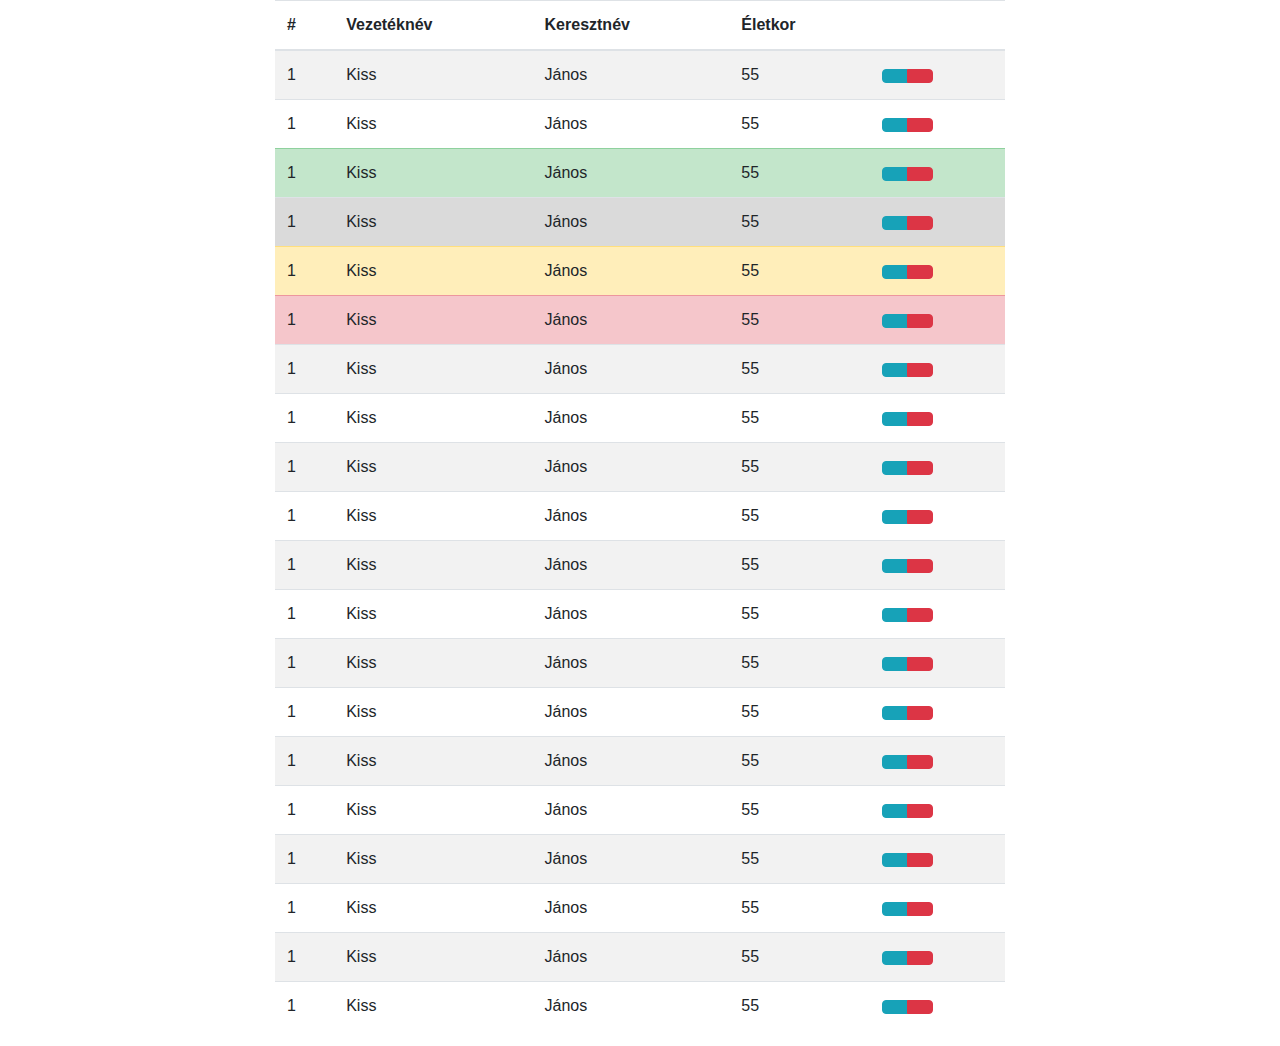
==== about.html @ 347f29a4 "First commit" ====
<!DOCTYPE html>
<html lang="en">

<head>
    <meta charset="UTF-8">
    <meta name="viewport" content="width=device-width, initial-scale=1.0">
    <title>About</title>
    <link rel="stylesheet" href="lib/bootstrap-4.5.0-dist/css/bootstrap.min.css">
    <link rel="stylesheet" href="https://use.fontawesome.com/releases/v5.14.0/css/all.css" integrity="sha384-HzLeBuhoNPvSl5KYnjx0BT+WB0QEEqLprO+NBkkk5gbc67FTaL7XIGa2w1L0Xbgc" crossorigin="anonymous">
</head>

<body>
    <div class="container">
        <div class="row">
            <div class="col-2"></div>
            <div class="col-8">
                <table class="table table-striped table-hover">
                    <thead>
                        <tr>
                            <th>#</th>
                            <th>Vezetéknév</th>
                            <th>Keresztnév</th>
                            <th>Életkor</th>
                            <th></th>
                        </tr>
                    </thead>
                    <tbody>
                        <tr>
                            <td>1</td>
                            <td>Kiss</td>
                            <td>János</td>
                            <td>55</td>
                            <td>
                                <div class="btn-group">
                                    <button class="btn btn-info">
                                        <i class="fas fa-sync-alt"></i>
                                    </button>
                                    <button class="btn btn-danger">
                                        <i class="fas fa-trash-alt"></i>
                                    </button>
                                </div>
                            </td>
                        </tr>
                        <tr>
                            <td>1</td>
                            <td>Kiss</td>
                            <td>János</td>
                            <td>55</td>
                            <td>
                                <div class="btn-group">
                                    <button class="btn btn-info">
                                        <i class="fas fa-sync-alt"></i>
                                    </button>
                                    <button class="btn btn-danger">
                                        <i class="fas fa-trash-alt"></i>
                                    </button>
                                </div>
                            </td>
                        </tr>
                        <tr class="table-success">
                            <td>1</td>
                            <td>Kiss</td>
                            <td>János</td>
                            <td>55</td>
                            <td>
                                <div class="btn-group">
                                    <button class="btn btn-info">
                                        <i class="fas fa-sync-alt"></i>
                                    </button>
                                    <button class="btn btn-danger">
                                        <i class="fas fa-trash-alt"></i>
                                    </button>
                                </div>
                            </td>
                        </tr>
                        <tr class="table-active">
                            <td>1</td>
                            <td>Kiss</td>
                            <td>János</td>
                            <td>55</td>
                            <td>
                                <div class="btn-group">
                                    <button class="btn btn-info">
                                        <i class="fas fa-sync-alt"></i>
                                    </button>
                                    <button class="btn btn-danger">
                                        <i class="fas fa-trash-alt"></i>
                                    </button>
                                </div>
                            </td>
                        </tr>
                        <tr class="table-warning">
                            <td>1</td>
                            <td>Kiss</td>
                            <td>János</td>
                            <td>55</td>
                            <td>
                                <div class="btn-group">
                                    <button class="btn btn-info">
                                        <i class="fas fa-sync-alt"></i>
                                    </button>
                                    <button class="btn btn-danger">
                                        <i class="fas fa-trash-alt"></i>
                                    </button>
                                </div>
                            </td>
                        </tr>
                        <tr class="table-danger">
                            <td>1</td>
                            <td>Kiss</td>
                            <td>János</td>
                            <td>55</td>
                            <td>
                                <div class="btn-group">
                                    <button class="btn btn-info">
                                        <i class="fas fa-sync-alt"></i>
                                    </button>
                                    <button class="btn btn-danger">
                                        <i class="fas fa-trash-alt"></i>
                                    </button>
                                </div>
                            </td>
                        </tr>
                        <tr class="table-infor">
                            <td>1</td>
                            <td>Kiss</td>
                            <td>János</td>
                            <td>55</td>
                            <td>
                                <div class="btn-group">
                                    <button class="btn btn-info">
                                        <i class="fas fa-sync-alt"></i>
                                    </button>
                                    <button class="btn btn-danger">
                                        <i class="fas fa-trash-alt"></i>
                                    </button>
                                </div>
                            </td>
                        </tr>
                        <tr>
                            <td>1</td>
                            <td>Kiss</td>
                            <td>János</td>
                            <td>55</td>
                            <td>
                                <div class="btn-group">
                                    <button class="btn btn-info">
                                        <i class="fas fa-sync-alt"></i>
                                    </button>
                                    <button class="btn btn-danger">
                                        <i class="fas fa-trash-alt"></i>
                                    </button>
                                </div>
                            </td>
                        </tr>
                        <tr>
                            <td>1</td>
                            <td>Kiss</td>
                            <td>János</td>
                            <td>55</td>
                            <td>
                                <div class="btn-group">
                                    <button class="btn btn-info">
                                        <i class="fas fa-sync-alt"></i>
                                    </button>
                                    <button class="btn btn-danger">
                                        <i class="fas fa-trash-alt"></i>
                                    </button>
                                </div>
                            </td>
                        </tr>
                        <tr>
                            <td>1</td>
                            <td>Kiss</td>
                            <td>János</td>
                            <td>55</td>
                            <td>
                                <div class="btn-group">
                                    <button class="btn btn-info">
                                        <i class="fas fa-sync-alt"></i>
                                    </button>
                                    <button class="btn btn-danger">
                                        <i class="fas fa-trash-alt"></i>
                                    </button>
                                </div>
                            </td>
                        </tr>
                        <tr>
                            <td>1</td>
                            <td>Kiss</td>
                            <td>János</td>
                            <td>55</td>
                            <td>
                                <div class="btn-group">
                                    <button class="btn btn-info">
                                        <i class="fas fa-sync-alt"></i>
                                    </button>
                                    <button class="btn btn-danger">
                                        <i class="fas fa-trash-alt"></i>
                                    </button>
                                </div>
                            </td>
                        </tr>
                        <tr>
                            <td>1</td>
                            <td>Kiss</td>
                            <td>János</td>
                            <td>55</td>
                            <td>
                                <div class="btn-group">
                                    <button class="btn btn-info">
                                        <i class="fas fa-sync-alt"></i>
                                    </button>
                                    <button class="btn btn-danger">
                                        <i class="fas fa-trash-alt"></i>
                                    </button>
                                </div>
                            </td>
                        </tr>
                        <tr>
                            <td>1</td>
                            <td>Kiss</td>
                            <td>János</td>
                            <td>55</td>
                            <td>
                                <div class="btn-group">
                                    <button class="btn btn-info">
                                        <i class="fas fa-sync-alt"></i>
                                    </button>
                                    <button class="btn btn-danger">
                                        <i class="fas fa-trash-alt"></i>
                                    </button>
                                </div>
                            </td>
                        </tr>
                        <tr>
                            <td>1</td>
                            <td>Kiss</td>
                            <td>János</td>
                            <td>55</td>
                            <td>
                                <div class="btn-group">
                                    <button class="btn btn-info">
                                        <i class="fas fa-sync-alt"></i>
                                    </button>
                                    <button class="btn btn-danger">
                                        <i class="fas fa-trash-alt"></i>
                                    </button>
                                </div>
                            </td>
                        </tr>
                        <tr>
                            <td>1</td>
                            <td>Kiss</td>
                            <td>János</td>
                            <td>55</td>
                            <td>
                                <div class="btn-group">
                                    <button class="btn btn-info">
                                        <i class="fas fa-sync-alt"></i>
                                    </button>
                                    <button class="btn btn-danger">
                                        <i class="fas fa-trash-alt"></i>
                                    </button>
                                </div>
                            </td>
                        </tr>
                        <tr>
                            <td>1</td>
                            <td>Kiss</td>
                            <td>János</td>
                            <td>55</td>
                            <td>
                                <div class="btn-group">
                                    <button class="btn btn-info">
                                        <i class="fas fa-sync-alt"></i>
                                    </button>
                                    <button class="btn btn-danger">
                                        <i class="fas fa-trash-alt"></i>
                                    </button>
                                </div>
                            </td>
                        </tr>
                        <tr>
                            <td>1</td>
                            <td>Kiss</td>
                            <td>János</td>
                            <td>55</td>
                            <td>
                                <div class="btn-group">
                                    <button class="btn btn-info">
                                        <i class="fas fa-sync-alt"></i>
                                    </button>
                                    <button class="btn btn-danger">
                                        <i class="fas fa-trash-alt"></i>
                                    </button>
                                </div>
                            </td>
                        </tr>
                        <tr>
                            <td>1</td>
                            <td>Kiss</td>
                            <td>János</td>
                            <td>55</td>
                            <td>
                                <div class="btn-group">
                                    <button class="btn btn-info">
                                        <i class="fas fa-sync-alt"></i>
                                    </button>
                                    <button class="btn btn-danger">
                                        <i class="fas fa-trash-alt"></i>
                                    </button>
                                </div>
                            </td>
                        </tr>
                        <tr>
                            <td>1</td>
                            <td>Kiss</td>
                            <td>János</td>
                            <td>55</td>
                            <td>
                                <div class="btn-group">
                                    <button class="btn btn-info">
                                        <i class="fas fa-sync-alt"></i>
                                    </button>
                                    <button class="btn btn-danger">
                                        <i class="fas fa-trash-alt"></i>
                                    </button>
                                </div>
                            </td>
                        </tr>
                        <tr>
                            <td>1</td>
                            <td>Kiss</td>
                            <td>János</td>
                            <td>55</td>
                            <td>
                                <div class="btn-group">
                                    <button class="btn btn-info">
                                        <i class="fas fa-sync-alt"></i>
                                    </button>
                                    <button class="btn btn-danger">
                                        <i class="fas fa-trash-alt"></i>
                                    </button>
                                </div>
                            </td>
                        </tr>

                    </tbody>
                </table>
            </div>
            <div class="col-2"></div>
        </div>
    </div>
</body>

</html>
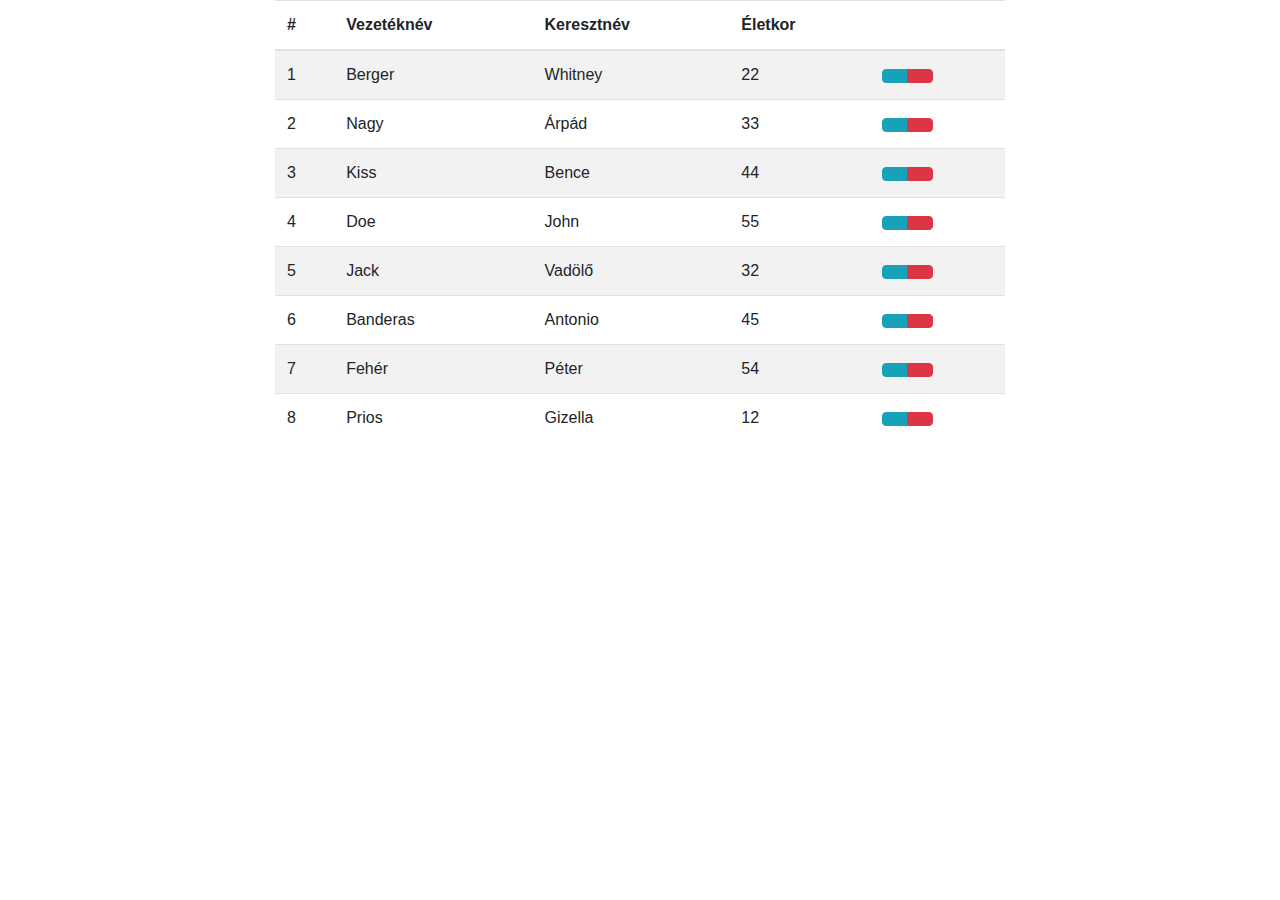
==== commit b22c2e69: "After 13 chapter" ====
--- a/about.html
+++ b/about.html
@@ -14,7 +14,7 @@
         <div class="row">
             <div class="col-2"></div>
             <div class="col-8">
-                <table class="table table-striped table-hover">
+                <table id="userTable" class="table table-striped table-hover">
                     <thead>
                         <tr>
                             <th>#</th>
@@ -25,326 +25,8 @@
                         </tr>
                     </thead>
                     <tbody>
-                        <tr>
-                            <td>1</td>
-                            <td>Kiss</td>
-                            <td>János</td>
-                            <td>55</td>
-                            <td>
-                                <div class="btn-group">
-                                    <button class="btn btn-info">
-                                        <i class="fas fa-sync-alt"></i>
-                                    </button>
-                                    <button class="btn btn-danger">
-                                        <i class="fas fa-trash-alt"></i>
-                                    </button>
-                                </div>
-                            </td>
-                        </tr>
-                        <tr>
-                            <td>1</td>
-                            <td>Kiss</td>
-                            <td>János</td>
-                            <td>55</td>
-                            <td>
-                                <div class="btn-group">
-                                    <button class="btn btn-info">
-                                        <i class="fas fa-sync-alt"></i>
-                                    </button>
-                                    <button class="btn btn-danger">
-                                        <i class="fas fa-trash-alt"></i>
-                                    </button>
-                                </div>
-                            </td>
-                        </tr>
-                        <tr class="table-success">
-                            <td>1</td>
-                            <td>Kiss</td>
-                            <td>János</td>
-                            <td>55</td>
-                            <td>
-                                <div class="btn-group">
-                                    <button class="btn btn-info">
-                                        <i class="fas fa-sync-alt"></i>
-                                    </button>
-                                    <button class="btn btn-danger">
-                                        <i class="fas fa-trash-alt"></i>
-                                    </button>
-                                </div>
-                            </td>
-                        </tr>
-                        <tr class="table-active">
-                            <td>1</td>
-                            <td>Kiss</td>
-                            <td>János</td>
-                            <td>55</td>
-                            <td>
-                                <div class="btn-group">
-                                    <button class="btn btn-info">
-                                        <i class="fas fa-sync-alt"></i>
-                                    </button>
-                                    <button class="btn btn-danger">
-                                        <i class="fas fa-trash-alt"></i>
-                                    </button>
-                                </div>
-                            </td>
-                        </tr>
-                        <tr class="table-warning">
-                            <td>1</td>
-                            <td>Kiss</td>
-                            <td>János</td>
-                            <td>55</td>
-                            <td>
-                                <div class="btn-group">
-                                    <button class="btn btn-info">
-                                        <i class="fas fa-sync-alt"></i>
-                                    </button>
-                                    <button class="btn btn-danger">
-                                        <i class="fas fa-trash-alt"></i>
-                                    </button>
-                                </div>
-                            </td>
-                        </tr>
-                        <tr class="table-danger">
-                            <td>1</td>
-                            <td>Kiss</td>
-                            <td>János</td>
-                            <td>55</td>
-                            <td>
-                                <div class="btn-group">
-                                    <button class="btn btn-info">
-                                        <i class="fas fa-sync-alt"></i>
-                                    </button>
-                                    <button class="btn btn-danger">
-                                        <i class="fas fa-trash-alt"></i>
-                                    </button>
-                                </div>
-                            </td>
-                        </tr>
-                        <tr class="table-infor">
-                            <td>1</td>
-                            <td>Kiss</td>
-                            <td>János</td>
-                            <td>55</td>
-                            <td>
-                                <div class="btn-group">
-                                    <button class="btn btn-info">
-                                        <i class="fas fa-sync-alt"></i>
-                                    </button>
-                                    <button class="btn btn-danger">
-                                        <i class="fas fa-trash-alt"></i>
-                                    </button>
-                                </div>
-                            </td>
-                        </tr>
-                        <tr>
-                            <td>1</td>
-                            <td>Kiss</td>
-                            <td>János</td>
-                            <td>55</td>
-                            <td>
-                                <div class="btn-group">
-                                    <button class="btn btn-info">
-                                        <i class="fas fa-sync-alt"></i>
-                                    </button>
-                                    <button class="btn btn-danger">
-                                        <i class="fas fa-trash-alt"></i>
-                                    </button>
-                                </div>
-                            </td>
-                        </tr>
-                        <tr>
-                            <td>1</td>
-                            <td>Kiss</td>
-                            <td>János</td>
-                            <td>55</td>
-                            <td>
-                                <div class="btn-group">
-                                    <button class="btn btn-info">
-                                        <i class="fas fa-sync-alt"></i>
-                                    </button>
-                                    <button class="btn btn-danger">
-                                        <i class="fas fa-trash-alt"></i>
-                                    </button>
-                                </div>
-                            </td>
-                        </tr>
-                        <tr>
-                            <td>1</td>
-                            <td>Kiss</td>
-                            <td>János</td>
-                            <td>55</td>
-                            <td>
-                                <div class="btn-group">
-                                    <button class="btn btn-info">
-                                        <i class="fas fa-sync-alt"></i>
-                                    </button>
-                                    <button class="btn btn-danger">
-                                        <i class="fas fa-trash-alt"></i>
-                                    </button>
-                                </div>
-                            </td>
-                        </tr>
-                        <tr>
-                            <td>1</td>
-                            <td>Kiss</td>
-                            <td>János</td>
-                            <td>55</td>
-                            <td>
-                                <div class="btn-group">
-                                    <button class="btn btn-info">
-                                        <i class="fas fa-sync-alt"></i>
-                                    </button>
-                                    <button class="btn btn-danger">
-                                        <i class="fas fa-trash-alt"></i>
-                                    </button>
-                                </div>
-                            </td>
-                        </tr>
-                        <tr>
-                            <td>1</td>
-                            <td>Kiss</td>
-                            <td>János</td>
-                            <td>55</td>
-                            <td>
-                                <div class="btn-group">
-                                    <button class="btn btn-info">
-                                        <i class="fas fa-sync-alt"></i>
-                                    </button>
-                                    <button class="btn btn-danger">
-                                        <i class="fas fa-trash-alt"></i>
-                                    </button>
-                                </div>
-                            </td>
-                        </tr>
-                        <tr>
-                            <td>1</td>
-                            <td>Kiss</td>
-                            <td>János</td>
-                            <td>55</td>
-                            <td>
-                                <div class="btn-group">
-                                    <button class="btn btn-info">
-                                        <i class="fas fa-sync-alt"></i>
-                                    </button>
-                                    <button class="btn btn-danger">
-                                        <i class="fas fa-trash-alt"></i>
-                                    </button>
-                                </div>
-                            </td>
-                        </tr>
-                        <tr>
-                            <td>1</td>
-                            <td>Kiss</td>
-                            <td>János</td>
-                            <td>55</td>
-                            <td>
-                                <div class="btn-group">
-                                    <button class="btn btn-info">
-                                        <i class="fas fa-sync-alt"></i>
-                                    </button>
-                                    <button class="btn btn-danger">
-                                        <i class="fas fa-trash-alt"></i>
-                                    </button>
-                                </div>
-                            </td>
-                        </tr>
-                        <tr>
-                            <td>1</td>
-                            <td>Kiss</td>
-                            <td>János</td>
-                            <td>55</td>
-                            <td>
-                                <div class="btn-group">
-                                    <button class="btn btn-info">
-                                        <i class="fas fa-sync-alt"></i>
-                                    </button>
-                                    <button class="btn btn-danger">
-                                        <i class="fas fa-trash-alt"></i>
-                                    </button>
-                                </div>
-                            </td>
-                        </tr>
-                        <tr>
-                            <td>1</td>
-                            <td>Kiss</td>
-                            <td>János</td>
-                            <td>55</td>
-                            <td>
-                                <div class="btn-group">
-                                    <button class="btn btn-info">
-                                        <i class="fas fa-sync-alt"></i>
-                                    </button>
-                                    <button class="btn btn-danger">
-                                        <i class="fas fa-trash-alt"></i>
-                                    </button>
-                                </div>
-                            </td>
-                        </tr>
-                        <tr>
-                            <td>1</td>
-                            <td>Kiss</td>
-                            <td>János</td>
-                            <td>55</td>
-                            <td>
-                                <div class="btn-group">
-                                    <button class="btn btn-info">
-                                        <i class="fas fa-sync-alt"></i>
-                                    </button>
-                                    <button class="btn btn-danger">
-                                        <i class="fas fa-trash-alt"></i>
-                                    </button>
-                                </div>
-                            </td>
-                        </tr>
-                        <tr>
-                            <td>1</td>
-                            <td>Kiss</td>
-                            <td>János</td>
-                            <td>55</td>
-                            <td>
-                                <div class="btn-group">
-                                    <button class="btn btn-info">
-                                        <i class="fas fa-sync-alt"></i>
-                                    </button>
-                                    <button class="btn btn-danger">
-                                        <i class="fas fa-trash-alt"></i>
-                                    </button>
-                                </div>
-                            </td>
-                        </tr>
-                        <tr>
-                            <td>1</td>
-                            <td>Kiss</td>
-                            <td>János</td>
-                            <td>55</td>
-                            <td>
-                                <div class="btn-group">
-                                    <button class="btn btn-info">
-                                        <i class="fas fa-sync-alt"></i>
-                                    </button>
-                                    <button class="btn btn-danger">
-                                        <i class="fas fa-trash-alt"></i>
-                                    </button>
-                                </div>
-                            </td>
-                        </tr>
-                        <tr>
-                            <td>1</td>
-                            <td>Kiss</td>
-                            <td>János</td>
-                            <td>55</td>
-                            <td>
-                                <div class="btn-group">
-                                    <button class="btn btn-info">
-                                        <i class="fas fa-sync-alt"></i>
-                                    </button>
-                                    <button class="btn btn-danger">
-                                        <i class="fas fa-trash-alt"></i>
-                                    </button>
-                                </div>
-                            </td>
-                        </tr>
+                        
+                        
 
                     </tbody>
                 </table>
@@ -352,6 +34,7 @@
             <div class="col-2"></div>
         </div>
     </div>
+    <script src="js/about.js"></script>
 </body>
 
 </html>